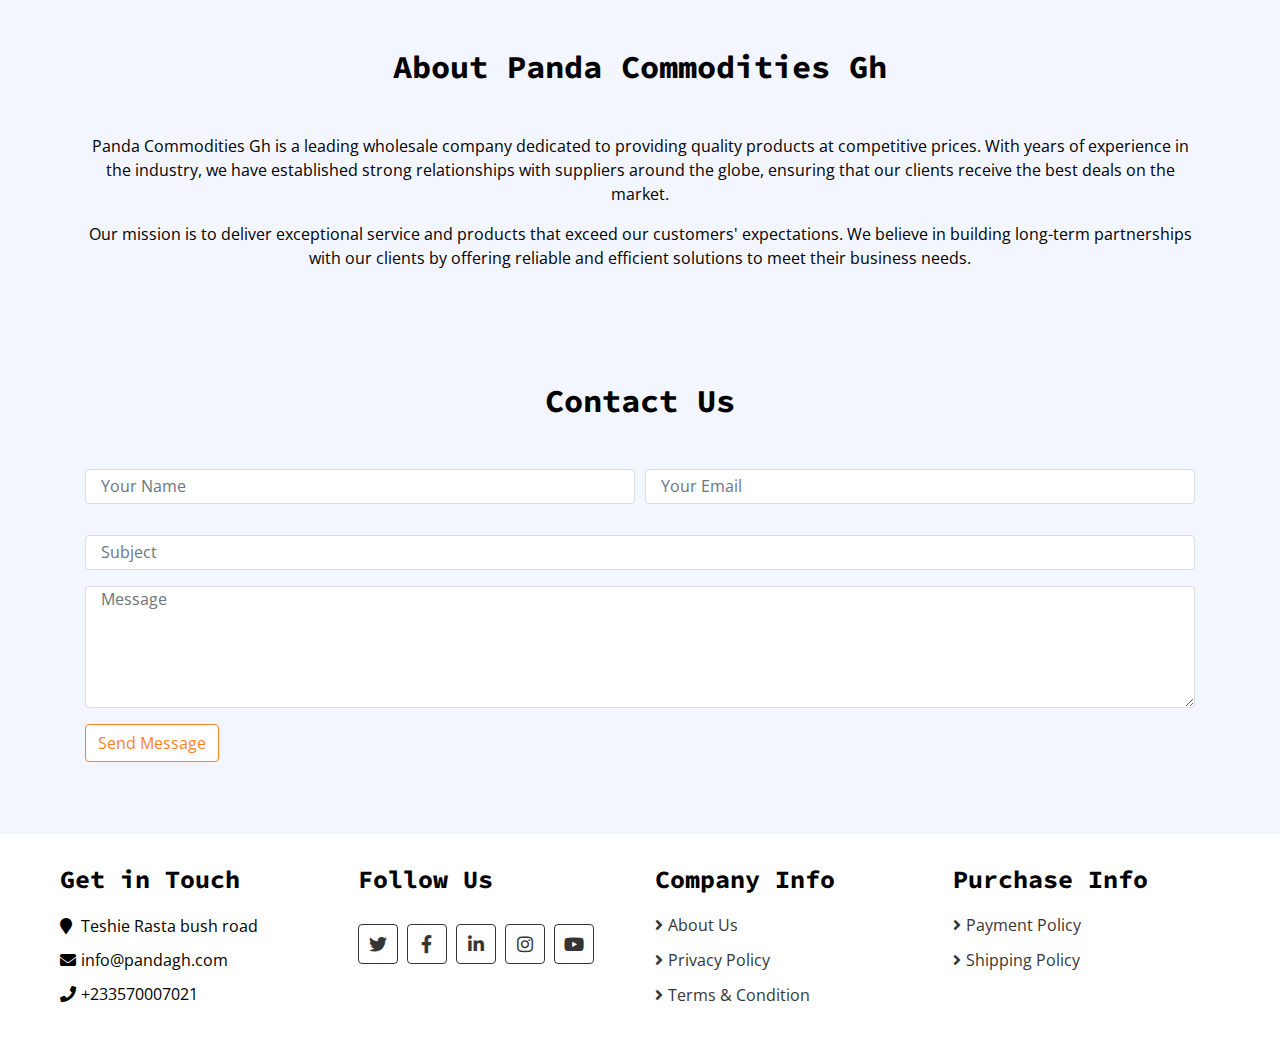
==== about_us.html @ b8b52eab "first commit" ====
<!DOCTYPE html>
<html lang="en">
  <head>
    <meta charset="utf-8" />
    <title>Panda Shop = Home</title>
    <meta content="width=device-width, initial-scale=1.0" name="viewport" />
    <meta content="eCommerce HTML Template Free Download" name="keywords" />
    <meta content="eCommerce HTML Template Free Download" name="description" />

    <!-- Favicon -->
    <link href="img/favicon.ico" rel="icon" />

    <!-- Google Fonts -->
    <link
      href="https://fonts.googleapis.com/css?family=Open+Sans:300,400|Source+Code+Pro:700,900&display=swap"
      rel="stylesheet"
    />

    <!-- CSS Libraries -->
    <link
      href="https://stackpath.bootstrapcdn.com/bootstrap/4.4.1/css/bootstrap.min.css"
      rel="stylesheet"
    />
    <link
      href="https://cdnjs.cloudflare.com/ajax/libs/font-awesome/5.10.0/css/all.min.css"
      rel="stylesheet"
    />
    <link href="lib/slick/slick.css" rel="stylesheet" />
    <link href="lib/slick/slick-theme.css" rel="stylesheet" />

    <!-- Template Stylesheet -->
    <link href="css/style.css" rel="stylesheet" />
  </head>

  <body>
    <!-- About Us Start -->
    <div class="about-us-section py-5">
      <div class="container">
        <div class="row">
          <div class="col-md-12">
            <h2 class="section-title text-center mb-5">
              About Panda Commodities Gh
            </h2>
            <p class="about-us-text text-center">
              Panda Commodities Gh is a leading wholesale company dedicated to
              providing quality products at competitive prices. With years of
              experience in the industry, we have established strong
              relationships with suppliers around the globe, ensuring that our
              clients receive the best deals on the market.
            </p>
            <p class="about-us-text text-center">
              Our mission is to deliver exceptional service and products that
              exceed our customers' expectations. We believe in building
              long-term partnerships with our clients by offering reliable and
              efficient solutions to meet their business needs.
            </p>
          </div>
        </div>
      </div>
    </div>
    <!-- About Us End -->

   

    <!-- Contact Us Start -->
    <div class="contact-us-section py-5">
      <div class="container">
        <h2 class="section-title text-center mb-5">Contact Us</h2>
        <div class="row">
          <div class="col-12 mb-4">
            <form>
              <div class="form-row">
                <div class="col-md-6 form-group">
                  <input
                    type="text"
                    class="form-control"
                    placeholder="Your Name"
                    required
                  />
                </div>
                <div class="col-md-6 form-group">
                  <input
                    type="email"
                    class="form-control"
                    placeholder="Your Email"
                    required
                  />
                </div>
              </div>
              <div class="form-group">
                <input
                  type="text"
                  class="form-control"
                  placeholder="Subject"
                  required
                />
              </div>
              <div class="form-group">
                <textarea
                  class="form-control"
                  rows="5"
                  placeholder="Message"
                  required
                ></textarea>
              </div>
              <button type="submit" class="btn btn-primary">
                Send Message
              </button>
            </form>
          </div>
          
        </div>
      </div>
    </div>
    <!-- Contact Us End -->
    <!-- Footer Start -->
    <div class="footer">
      <div class="container-fluid">
        <div class="row">
          <div class="col-lg-3 col-md-6">
            <div class="footer-widget">
              <h2>Get in Touch</h2>
              <div class="contact-info">
                <p>
                  <i class="fa fa-map-marker"></i> 
                  Teshie Rasta bush road
                </p>
                <p><i class="fa fa-envelope"></i>info@pandagh.com</p>
                <p><i class="fa fa-phone"></i>+233570007021</p>
              </div>
            </div>
          </div>

          <div class="col-lg-3 col-md-6">
            <div class="footer-widget">
              <h2>Follow Us</h2>
              <div class="contact-info">
                <div class="social">
                  <a href=""><i class="fab fa-twitter"></i></a>
                  <a href=""><i class="fab fa-facebook-f"></i></a>
                  <a href=""><i class="fab fa-linkedin-in"></i></a>
                  <a href=""><i class="fab fa-instagram"></i></a>
                  <a href=""><i class="fab fa-youtube"></i></a>
                </div>
              </div>
            </div>
          </div>

          <div class="col-lg-3 col-md-6">
            <div class="footer-widget">
              <h2>Company Info</h2>
              <ul>
                <li><a href="about_us.html">About Us</a></li>
                <li><a href="#">Privacy Policy</a></li>
                <li><a href="#">Terms & Condition</a></li>
              </ul>
            </div>
          </div>

          <div class="col-lg-3 col-md-6">
            <div class="footer-widget">
              <h2>Purchase Info</h2>
              <ul>
                <li><a href="#">Payment Policy</a></li>
                <li><a href="#">Shipping Policy</a></li>
              </ul>
            </div>
          </div>
        </div>

        
        </div>
      </div>
    </div>
    <!-- Footer End -->

  <!-- Back to Top -->
  <a href="#" class="back-to-top"><i class="fa fa-chevron-up"></i></a>

  <!-- JavaScript Libraries -->
  <script src="https://code.jquery.com/jquery-3.4.1.min.js"></script>
  <script src="https://stackpath.bootstrapcdn.com/bootstrap/4.4.1/js/bootstrap.bundle.min.js"></script>
  <script src="lib/easing/easing.min.js"></script>
  <script src="lib/slick/slick.min.js"></script>

  <!-- Template Javascript -->
  <script src="js/main.js"></script>
</body>
</html>
---- css/style.css ----
/**********************************/
/********** General CSS ***********/
/**********************************/
body {
  color: #000000;
  font-family: "Open Sans", sans-serif;
  font-weight: 400;
  background: #f3f6ff;
}

a {
  color: #ff8225;
}

a:hover,
a:active,
a:focus {
  color: #353535;
  outline: none;
  text-decoration: none;
}

h1 {
  font-family: "Source Code Pro", monospace;
  font-weight: 900;
}

h2 {
  font-family: "Source Code Pro", monospace;
  font-weight: 700;
}

@media (min-width: 992px) {
  .container-fluid {
    padding-right: 60px;
    padding-left: 60px;
  }
}

/**********************************/
/******** Back to Top CSS *********/
/**********************************/
.back-to-top {
  position: fixed;
  display: none;
  background: #ff8225;
  color: #ffffff;
  width: 40px;
  height: 40px;
  text-align: center;
  line-height: 1;
  font-size: 16px;
  border-radius: 4px;
  right: 15px;
  bottom: 15px;
  transition: background 0.5s;
  z-index: 11;
}

.back-to-top i {
  padding-top: 12px;
  color: #ffffff;
}

/**********************************/
/********* Form Input CSS *********/
/**********************************/
.form-control,
.custom-select {
  width: 100%;
  height: 35px;
  padding: 0 15px;
  color: #999999;
  border: 1px solid #dddddd;
  margin-bottom: 15px;
}

.form-control:focus,
.custom-select:focus {
  box-shadow: none;
  border-color: #ff8225;
}

.custom-radio,
.custom-checkbox {
  margin-bottom: 15px;
}

.custom-radio .custom-control-label::before,
.custom-checkbox .custom-control-label::before {
  background: #dddddd;
  border-color: #dddddd;
}

.custom-radio .custom-control-input:checked ~ .custom-control-label::before,
.custom-checkbox .custom-control-input:checked ~ .custom-control-label::before {
  color: #ffffff;
  background: #ff8225;
  border-color: #ff8225;
  box-shadow: none;
}

.btn {
  color: #ff8225;
  background: #ffffff;
  border: 1px solid #ff8225;
}

.btn:hover,
.btn:active,
.btn:focus {
  color: #ffffff;
  background: #ff8225;
  box-shadow: none;
}

/**********************************/
/******* Normal Slider CSS ********/
/**********************************/
.normal-slider .slick-prev,
.normal-slider .slick-next {
  width: 40px;
  height: 40px;
  z-index: 1;
  opacity: 0;
  transition: 0.5s;
  background: rgba(255, 130, 37, 0.7);
  border-radius: 4px;
}

.normal-slider .slick-prev {
  left: 55px;
}

.normal-slider .slick-next {
  right: 55px;
}

.normal-slider.slick-slider:hover .slick-prev {
  left: 15px;
  opacity: 1;
}

.normal-slider.slick-slider:hover .slick-next {
  right: 15px;
  opacity: 1;
}

.normal-slider .slick-prev:hover,
.normal-slider .slick-prev:focus,
.normal-slider .slick-next:hover,
.normal-slider .slick-next:focus {
  background: rgba(0, 0, 0, 0.7);
}

.normal-slider .slick-prev:hover::before,
.normal-slider .slick-prev:focus::before,
.normal-slider .slick-next:hover::before,
.normal-slider .slick-next:focus::before {
  color: #ff8225;
}

.normal-slider .slick-prev::before,
.normal-slider .slick-next::before {
  font-family: "Font Awesome 5 Free";
  font-weight: 900;
  font-size: 30px;
  color: #ffffff;
}

.normal-slider .slick-prev::before {
  content: "\f104";
}

.normal-slider .slick-next::before {
  content: "\f105";
}

.normal-slider .slick-dots {
  bottom: 15px;
}

.normal-slider .slick-dots li button:before {
  color: #ffffff;
  font-size: 15px;
}

.normal-slider .slick-dots li.slick-active button:before {
  color: #ff8225;
}

.slick-dotted.slick-slider {
  margin-bottom: 0;
}

/**********************************/
/********** Top Bar CSS ***********/
/**********************************/
.top-bar {
  padding: 3px 0;
  font-size: 14px;
  color: #ff8225;
  background: #000000;
}

.top-bar i {
  margin-right: 5px;
}

.top-space {
  height: 120px;
}
.top-bar .col-sm-6:first-child {
  text-align: left;
}

.top-bar .col-sm-6:last-child {
  text-align: right;
}

@media (max-width: 575.98px) {
  .top-bar {
    border-bottom: 1px solid rgba(255, 255, 255, 0.1);
  }

  .top-space {
    height: 220px;
  }

  .top-bar .col-sm-6:first-child,
  .top-bar .col-sm-6:last-child {
    text-align: center;
  }
}

/**********************************/
/*********** Nav Bar CSS **********/
/**********************************/
.nav {
  position: relative;
}

@media (min-width: 992px) {
  .nav .container-fluid {
    padding-left: 52px;
    padding-right: 52px;
  }
}

.nav .navbar {
  height: 100%;
  padding: 0;
}

.nav .dropdown-menu {
  margin-top: 0;
  border: 0;
  border-radius: 0;
  background: #ff8225;
}

.nav .dropdown-menu a.active {
  color: #353535;
  background: #f8f9fa;
}

@media (min-width: 768px) {
  .nav,
  .nav .navbar {
    background: #ff8225 !important;
  }

  .nav .navbar-brand {
    display: none;
  }

  .nav .navbar-dark a.nav-link {
    color: #ffffff;
    font-size: 14px;
    text-transform: uppercase;
  }

  .nav .navbar-dark a.nav-link:hover,
  .nav .navbar-dark a.nav-link.active {
    color: #000000;
  }
}

@media (max-width: 768px) {
  .nav {
    padding: 5px 0;
  }

  .nav,
  .nav .navbar {
    background: #000000 !important;
  }

  .nav a.nav-link {
    padding: 5px 0;
  }

  .nav .dropdown-menu {
    box-shadow: none;
  }
}

/**********************************/
/********* Bottom Bar CSS *********/
/**********************************/
.bottom-bar {
  padding: 15px 0;
  background: #ffffff;
  margin-bottom: 30px;
}

.bottom-bar .logo {
  text-align: left;
  overflow: hidden;
  font-family: "Libre Baskerville", serif;
  font-weight: 700;
  font-style: normal;
  font-size: 1.2rem;
}

.bottom-bar .logo a {
  color: #000000;
}

.bottom-bar .logo a img {
  max-height: 60px;
}

.bottom-bar .search {
  width: 100%;
}

.admin-search {
  width: 100%;
}

.bottom-bar .search input[type="text"] {
  width: 100%;
  height: 40px;
  padding: 0 15px;
  color: #666666;
  border: 1px solid #ff8225;
  border-radius: 4px;
}

.admin-search input[type="text"] {
  width: 100%;
  height: 40px;
  padding: 0 15px;
  color: #666666;
  border: 1px solid #ff8225;
  border-radius: 4px;
}

.bottom-bar .search button {
  position: absolute;
  width: 40px;
  height: 38px;
  top: 1px;
  right: 16px;
  padding: 0 15px;
  border: none;

  background: none;
  color: #ff8225;
  border-radius: 0 2px 2px 0;
}

.admin-search button {
  position: absolute;
  width: 40px;
  height: 38px;
  top: 1px;
  right: 16px;
  padding: 0 15px;
  border: none;
  background: none;
  color: #ff8225;
  border-radius: 0 2px 2px 0;
}

.bottom-bar .search button:hover {
  background: #ff8225;
  color: #ffffff;
}

.admin-search button:hover {
  background: #ff8225;
  color: #ffffff;
}

.bottom-bar .user {
  font-size: 0;
  text-align: right;
}

.bottom-bar .user .wishlist {
  margin-right: 15px;
}
.bottom-bar .user .cart i,
.bottom-bar .user .wishlist i {
  color: #ff8225;
}

.bottom-bar .user .cart span,
.bottom-bar .user .wishlist span {
  color: #ff8225;
  font-size: 15px;
}

.bottom-bar .user .cart:hover i,
.bottom-bar .user .wishlist:hover i,
.bottom-bar .user .cart:hover span,
.bottom-bar .user .wishlist:hover span {
  color: #ffffff;
}

@media (max-width: 576px) {
  .user {
    justify-content: center !important;
  }
}

@media (min-width: 768px) {
  .bottom-bar {
    max-height: 90px;
  }
}

@media (max-width: 767.98px) {
  .bottom-bar .logo,
  .bottom-bar .search,
  .bottom-bar .user {
    text-align: center;
    margin-bottom: 15px;
  }

  .bottom-bar .user {
    margin-bottom: 0;
  }
}

/**********************************/
/*********** Header CSS ***********/
/**********************************/
.header {
  position: relative;
}

.header .col-md-3,
.header .col-md-6 {
  margin-bottom: 30px;
}

.header .navbar {
  padding: 0;
  height: 100%;
  overflow: hidden;
  background: #ffffff !important;
}

.header .navbar-nav {
  width: 100%;
  padding: 15px 0;
}

.header .navbar li {
  padding: 0 30px;
  border-bottom: 1px solid #f3f6ff;
}

.header .navbar li:last-child {
  border-bottom: none;
}

.header .navbar a {
  color: #353535;
}
.header .navbar a:hover {
  color: #ff8225;
}

.header .navbar i {
  color: #ff8225;
  width: 20px;
  text-align: center;
  margin-right: 8px;
}

.header .navbar a:hover i {
  color: #353535;
}

.header-slider {
  position: relative;
  width: 100%;
}

.header-slider .header-slider-item {
  position: relative;
}

.header-slider .header-slider-caption {
  position: absolute;
  top: 20%;
  left: 20%;
  width: 60%;
  height: 60%;
  padding: 15px;
  display: flex;
  flex-direction: column;
  align-items: center;
  justify-content: center;
  background: rgba(255, 130, 37, 0.7);
  transition: all 0.3s;
  z-index: 1;
}

.header-slider .header-slider-caption p {
  text-align: center;
  color: #ffffff;
  font-size: 22px;
  font-family: "Source Code Pro", monospace;
  font-weight: 700;
}

.header-slider .header-slider-caption .btn {
  border-color: #ffffff;
}

.header-slider .header-slider-caption .btn i {
  margin-right: 5px;
}

.header .header-img {
  position: relative;
  display: flex;
  flex-wrap: wrap;
  align-items: center;
  height: 100%;
  max-height: 400px;
  overflow: hidden;
  background: #ffffff;
}

.header .img-item {
  position: relative;
  width: 100%;
  height: 50%;
  overflow: hidden;
}

.header .img-item img {
  width: 100%;
  height: 100%;
  object-fit: cover;
}

.header .img-text {
  position: absolute;
  top: 0;
  left: 0;
  width: 100%;
  height: 100%;
  display: flex;
  align-items: center;
  background: rgba(255, 130, 37, 0.7);
  transition: all 0.3s;
  opacity: 0;
}

.header .img-text:hover {
  opacity: 1;
}

.header .img-text p {
  margin: 0 0 50px 0;
  padding: 15px;
  width: 100%;
  text-align: center;
  color: #ffffff;
  font-size: 16px;
  transition: all 0.3s;
}

.header .img-text:hover p {
  margin: 0;
}

/**********************************/
/********* Breadcrumb CSS *********/
/**********************************/
.breadcrumb-wrap {
  position: relative;
  width: 100%;
}

.breadcrumb-wrap .breadcrumb {
  margin: 0;
  padding: 0;
  background: transparent;
}

/**********************************/
/*********** Feature CSS **********/
/**********************************/
.feature {
  position: relative;
}

.feature .feature-col {
  margin-bottom: 30px;
}

.feature .feature-content {
  position: relative;
  width: 100%;
  height: 100%;
  padding: 30px 15px;
  text-align: center;
  background: #ffffff;
}

.feature .feature-content i {
  color: #ff8225;
  font-size: 60px;
  margin-bottom: 30px;
}

.feature .feature-content h2 {
  font-size: 18px;
}

.feature .feature-content p {
  font-size: 15px;
  margin: 0;
}

/**********************************/
/********** Contact CSS ***********/
/**********************************/
.contact {
  position: relative;
  padding-top: 30px;
}

.contact .contact-info,
.contact .contact-form,
.contact .contact-map {
  height: 100%;
  padding: 30px;
  background: #ffffff;
  border-bottom: 30px solid #f3f6ff;
}

.contact .contact-info h2 {
  margin-bottom: 15px;
}

.contact .contact-info h3 {
  margin-bottom: 15px;
  font-size: 18px;
}

.contact .contact-info h3 i {
  width: 20px;
  color: #ff8225;
  margin-right: 5px;
}

.contact .social {
  position: relative;
  width: 100%;
}

.contact .social a {
  display: inline-block;
  margin: 10px 10px 0 0;
  width: 40px;
  height: 40px;
  padding: 5px 0;
  text-align: center;
  font-size: 18px;
  border: 1px solid #ff8225;
  border-radius: 4px;
}

.contact .social a i {
  color: #ff8225;
}

.contact .social a:hover {
  background: #ff8225;
}

.contact .social a:hover i {
  color: #ffffff;
}

.contact .contact-map iframe {
  width: 100%;
  height: 450px;
}

.footer {
  position: relative;
  padding: 30px 0 0 0;
  background: #ffffff;
}

.footer .footer-widget {
  position: relative;
  width: 100%;
  margin-bottom: 30px;
}

.footer .footer-widget h2 {
  font-size: 25px;
  white-space: nowrap;
  margin-bottom: 20px;
}

.footer .footer-widget ul {
  margin: 0;
  padding: 0;
  list-style: none;
}

.footer .footer-widget ul li {
  margin-bottom: 12px;
}

.footer .footer-widget ul li:last-child {
  margin-bottom: 0;
}

.footer .footer-widget ul li a {
  color: #353535;
  white-space: nowrap;
  display: block;
  line-height: 23px;
  transition: all 0.3s;
}

.footer .footer-widget ul li a::before {
  content: "\f105";
  font-family: "Font Awesome 5 Free";
  font-weight: 900;
  padding-right: 5px;
}

.footer .footer-widget ul li a:hover {
  color: #ff8225;
}

.footer .footer-widget ul li a:hover::before {
  content: "\f101";
  font-family: "Font Awesome 5 Free";
  font-weight: 900;
}

.footer .contact-info p {
  margin-bottom: 10px;
  font-size: 16px;
}

.footer .contact-info p i {
  margin-right: 5px;
}

.footer .social {
  position: relative;
  width: 100%;
}

.footer .social a {
  display: inline-block;
  margin: 10px 5px 0 0;
  width: 40px;
  height: 40px;
  padding: 6px 0;
  text-align: center;
  font-size: 18px;
  color: #353535;
  border: 1px solid #353535;
  border-radius: 4px;
  transition: all 0.3s;
}

.footer .social a:hover {
  color: #ff8225;
  border-color: #ff8225;
}

.footer .payment {
  padding-top: 25px;
  padding-bottom: 25px;
  border-top: 1px solid rgba(0, 0, 0, 0.1);
}

@media (min-width: 992px) {
  .footer .payment {
    max-width: 80%;
    margin: 0 auto;
  }
}

.footer .payment-method,
.footer .payment-security {
  overflow: hidden;
}

.footer .payment-method {
  text-align: left;
}

.footer .payment-security {
  text-align: right;
}

@media (max-width: 768.98px) {
  .footer .payment-method {
    margin-bottom: 15px;
  }

  .footer .payment-method,
  .footer .payment-security {
    text-align: center;
  }
}

.footer .payment-method h2,
.footer .payment-security h2 {
  display: inline-block;
  margin: 0 10px 0 0;
  font-size: 18px;
  font-weight: 400;
  line-height: 22px;
}

.footer .payment-method img,
.footer .payment-security img {
  height: 25px;
}

/**********************************/
/******** Footer Bottom CSS *******/
/**********************************/
.footer-bottom {
  position: relative;
  padding: 25px 0;
  background: #000000;
}

.footer-bottom .copyright {
  text-align: left;
}

.footer-bottom .template-by {
  text-align: right;
}

.footer-bottom .copyright p,
.footer-bottom .template-by p {
  color: #ffffff;
  font-weight: 400;
  margin: 0;
}

.footer-bottom .copyright p a,
.footer-bottom .template-by p a {
  font-weight: 600;
}

.footer-bottom .copyright p a:hover,
.footer-bottom .template-by p a:hover {
  color: #ffffff;
}

@media (max-width: 768.98px) {
  .footer-bottom .copyright,
  .footer-bottom .template-by {
    text-align: center;
  }
}
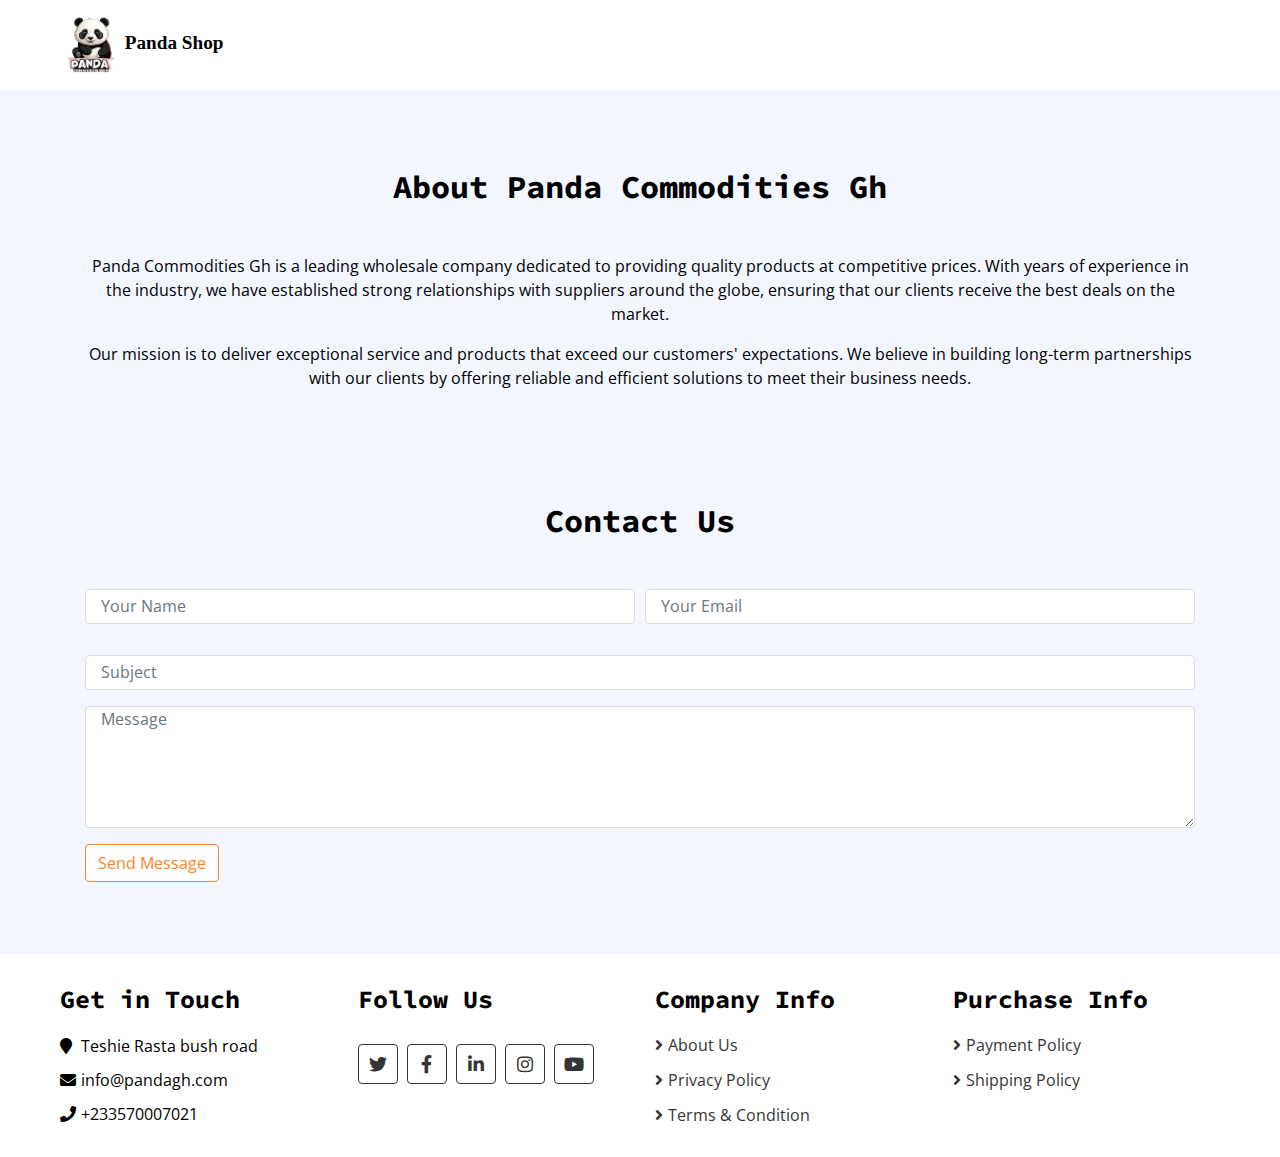
==== commit 12f0ca6d: "Updated pages" ====
--- a/about_us.html
+++ b/about_us.html
@@ -4,11 +4,11 @@
     <meta charset="utf-8" />
     <title>Panda Shop = Home</title>
     <meta content="width=device-width, initial-scale=1.0" name="viewport" />
-    <meta content="eCommerce HTML Template Free Download" name="keywords" />
-    <meta content="eCommerce HTML Template Free Download" name="description" />
 
     <!-- Favicon -->
-    <link href="img/favicon.ico" rel="icon" />
+    <link rel="icon" href="img/favicon.ico" type="image/x-icon">
+    <link rel="shortcut icon" href="img/favicon.ico" type="image/x-icon">
+
 
     <!-- Google Fonts -->
     <link
@@ -31,6 +31,47 @@
     <!-- Template Stylesheet -->
     <link href="css/style.css" rel="stylesheet" />
   </head>
+
+  <body>
+    <!-- Bottom Bar Start -->
+    <div class="bottom-bar">
+      <div class="container-fluid">
+        <div class="row align-items-center">
+          <div class="col-md-3">
+            <div class="logo">
+              <a href="index.html">
+                <img src="img/logo.png" alt="Logo" />
+                Panda Shop
+              </a>
+            </div>
+          </div>
+          <div class="col-md-6 justify-content-end">
+            <div id="my-search-106399046" class="search"></div>
+            <div>
+            <script data-cfasync="false" type="text/javascript" src="https://app.ecwid.com/script.js?106399046&data_platform=code&data_date=2024-08-26" charset="utf-8"></script>
+            <script type="text/javascript"> xSearch("id=my-search-106399046"); </script>
+            </div>
+          </div>
+          <div class="row justify-content-around p-2 col-md-3 align-items-center menu">
+          <div>
+            <div id="my-categories-106399046" >
+                <div>
+                    <script data-cfasync="false" type="text/javascript" src="https://app.ecwid.com/script.js?106399046&data_platform=code&data_date=2024-08-26" charset="utf-8"></script>
+                    <script type="text/javascript"> xCategoriesV2("id=my-categories-106399046"); </script>
+                    </div>
+            </div>
+
+          </div>
+            <div>
+            <script data-cfasync="false" type="text/javascript" src="https://app.ecwid.com/script.js?106399046&data_platform=code&data_date=2024-08-26" charset="utf-8"></script>
+            <script type="text/javascript">Ecwid.init();</script>
+            </div>
+            <div class="ec-cart-widget"></div>
+        </div>
+      </div>
+      </div>
+    </div>
+    <!-- Bottom Bar End -->
 
   <body>
     <!-- About Us Start -->
@@ -151,8 +192,8 @@
               <h2>Company Info</h2>
               <ul>
                 <li><a href="about_us.html">About Us</a></li>
-                <li><a href="#">Privacy Policy</a></li>
-                <li><a href="#">Terms & Condition</a></li>
+                <li><a href="privacy_policy.html">Privacy Policy</a></li>
+                <li><a href="terms_and _condition.html">Terms & Condition</a></li>
               </ul>
             </div>
           </div>
@@ -161,8 +202,8 @@
             <div class="footer-widget">
               <h2>Purchase Info</h2>
               <ul>
-                <li><a href="#">Payment Policy</a></li>
-                <li><a href="#">Shipping Policy</a></li>
+                <li><a href="payment_policy.html">Payment Policy</a></li>
+                <li><a href="shipping_policy.html">Shipping Policy</a></li>
               </ul>
             </div>
           </div>
--- a/css/style.css
+++ b/css/style.css
@@ -194,46 +194,6 @@
 }
 
 /**********************************/
-/********** Top Bar CSS ***********/
-/**********************************/
-.top-bar {
-  padding: 3px 0;
-  font-size: 14px;
-  color: #ff8225;
-  background: #000000;
-}
-
-.top-bar i {
-  margin-right: 5px;
-}
-
-.top-space {
-  height: 120px;
-}
-.top-bar .col-sm-6:first-child {
-  text-align: left;
-}
-
-.top-bar .col-sm-6:last-child {
-  text-align: right;
-}
-
-@media (max-width: 575.98px) {
-  .top-bar {
-    border-bottom: 1px solid rgba(255, 255, 255, 0.1);
-  }
-
-  .top-space {
-    height: 220px;
-  }
-
-  .top-bar .col-sm-6:first-child,
-  .top-bar .col-sm-6:last-child {
-    text-align: center;
-  }
-}
-
-/**********************************/
 /*********** Nav Bar CSS **********/
 /**********************************/
 .nav {
@@ -340,15 +300,6 @@
 }
 
 .bottom-bar .search input[type="text"] {
-  width: 100%;
-  height: 40px;
-  padding: 0 15px;
-  color: #666666;
-  border: 1px solid #ff8225;
-  border-radius: 4px;
-}
-
-.admin-search input[type="text"] {
   width: 100%;
   height: 40px;
   padding: 0 15px;
@@ -418,6 +369,10 @@
 .bottom-bar .user .cart:hover span,
 .bottom-bar .user .wishlist:hover span {
   color: #ffffff;
+}
+
+.bottom-bar .menu {
+  color: #ff8225;
 }
 
 @media (max-width: 576px) {
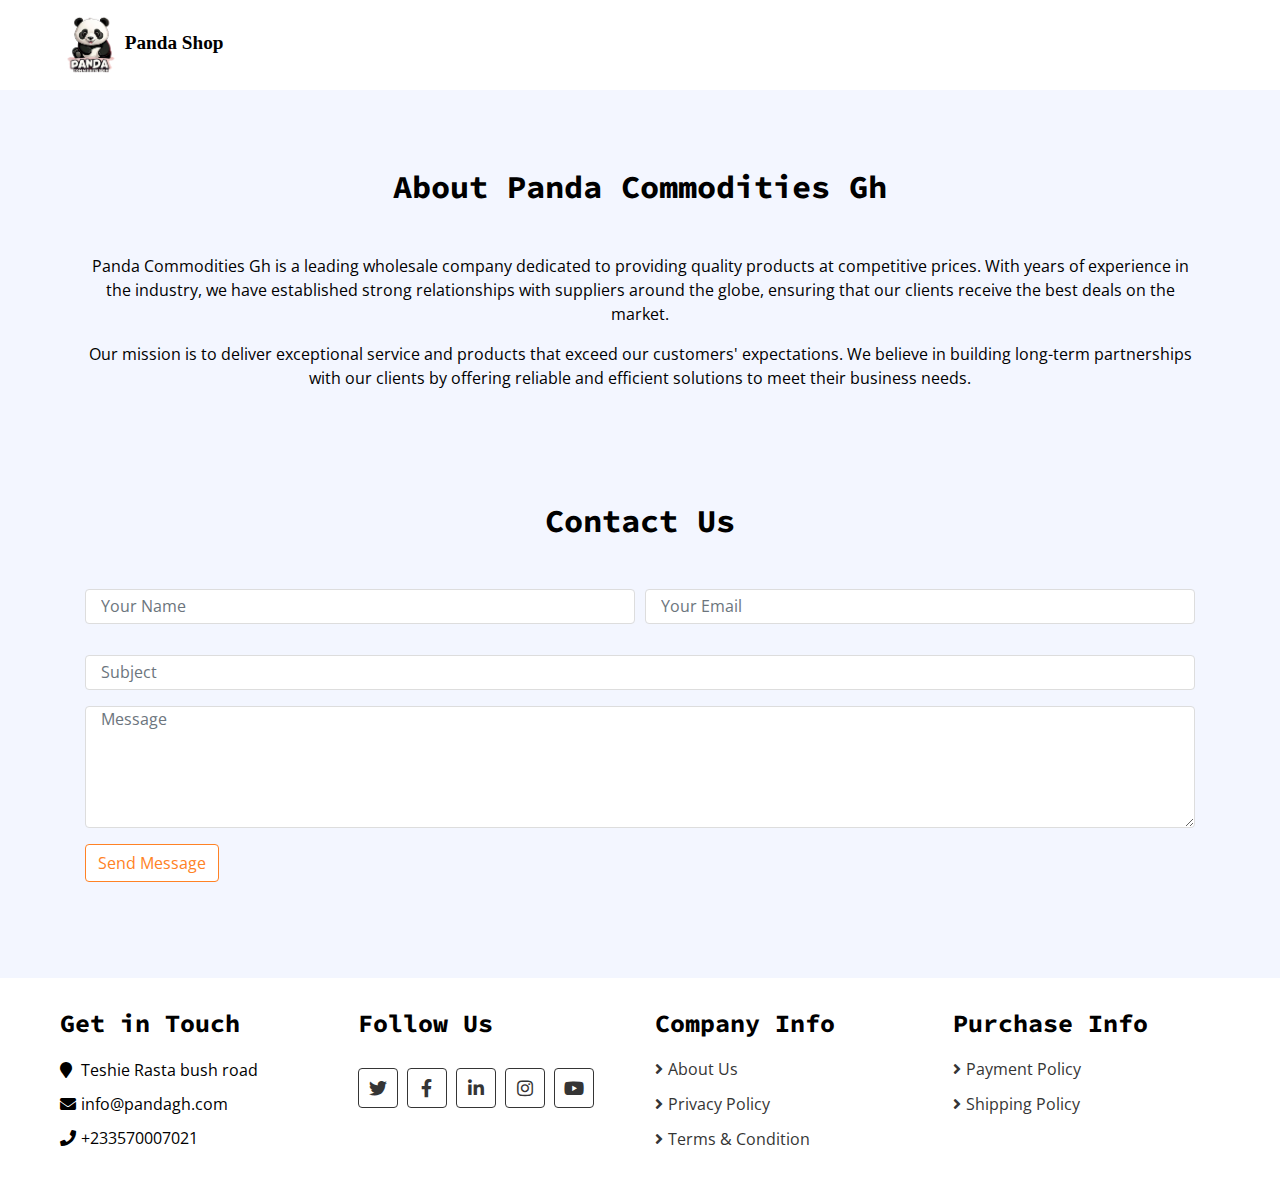
==== commit d8fb6de3: "Updated Quote now" ====
--- a/about_us.html
+++ b/about_us.html
@@ -2,7 +2,7 @@
 <html lang="en">
   <head>
     <meta charset="utf-8" />
-    <title>Panda Shop = Home</title>
+    <title>Panda Shop - About Us</title>
     <meta content="width=device-width, initial-scale=1.0" name="viewport" />
 
     <!-- Favicon -->
@@ -15,6 +15,15 @@
       href="https://fonts.googleapis.com/css?family=Open+Sans:300,400|Source+Code+Pro:700,900&display=swap"
       rel="stylesheet"
     />
+
+    <!-- Meta Description -->
+    <meta name="description" content="Learn about Panda Shop, a leading wholesale company providing quality products at competitive prices with exceptional service.">
+  
+    <!-- Meta Keywords -->
+    <meta name="keywords" content="Panda Commodities Gh, Panda Shop, wholesale, quality products, competitive prices, exceptional service">
+  
+    <!-- Meta Author -->
+    <meta name="author" content="Panda Shop">
 
     <!-- CSS Libraries -->
     <link
@@ -155,7 +164,7 @@
     </div>
     <!-- Contact Us End -->
     <!-- Footer Start -->
-    <div class="footer">
+    <div class="footer mt-4">
       <div class="container-fluid">
         <div class="row">
           <div class="col-lg-3 col-md-6">
@@ -180,7 +189,7 @@
                   <a href=""><i class="fab fa-twitter"></i></a>
                   <a href=""><i class="fab fa-facebook-f"></i></a>
                   <a href=""><i class="fab fa-linkedin-in"></i></a>
-                  <a href=""><i class="fab fa-instagram"></i></a>
+                  <a href="https://www.instagram.com/pandaexploregh?igsh=OGprNGRhOHBzMGM1&utm_source=qr"><i class="fab fa-instagram"></i></a>
                   <a href=""><i class="fab fa-youtube"></i></a>
                 </div>
               </div>
